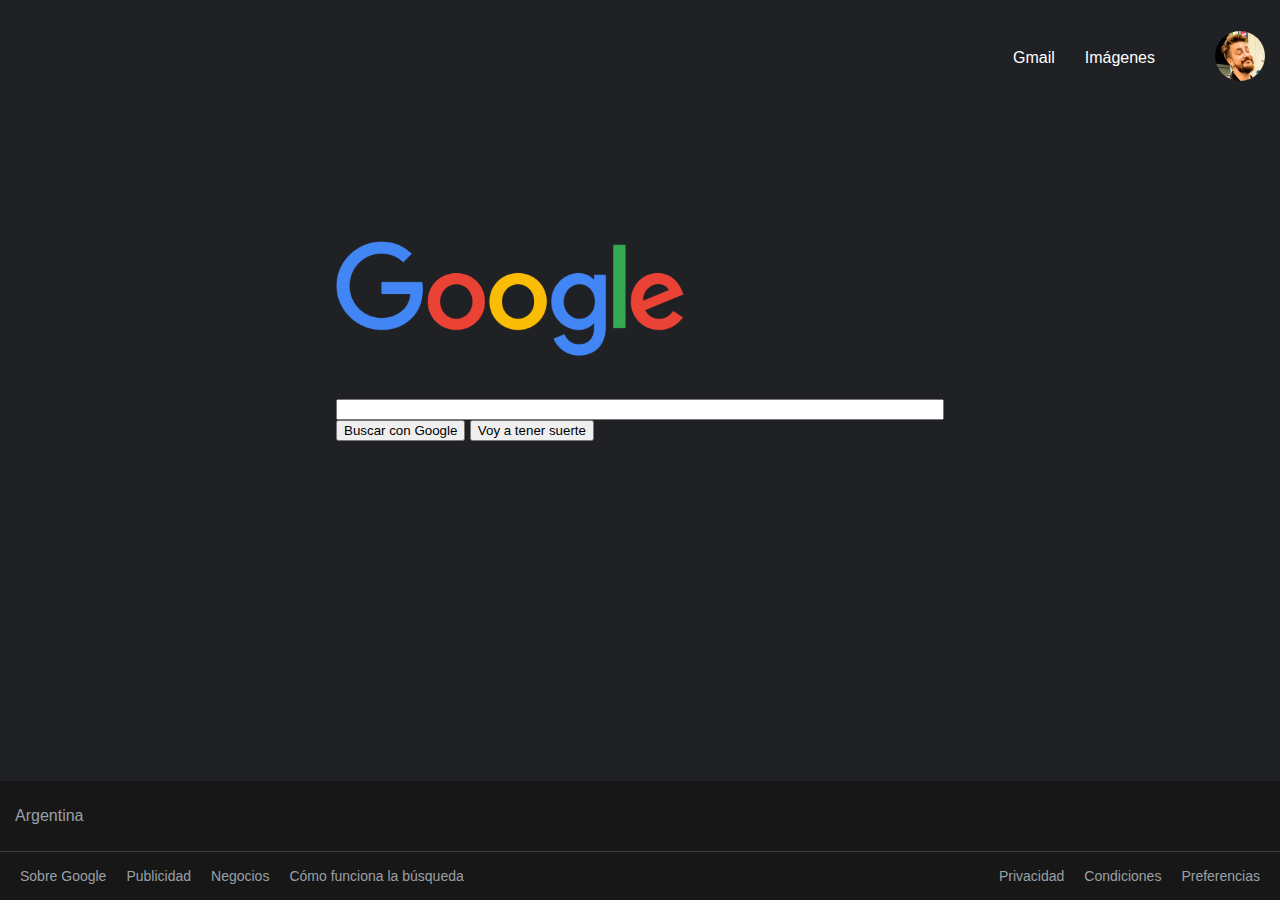
==== retogoogle/index.html @ 99f9bcf2 "Reto Google v0.3" ====
<!DOCTYPE html>
<html lang="es">
<head>
    <meta charset="UTF-8">
    <meta http-equiv="X-UA-Compatible" content="IE=edge">
    <meta name="viewport" content="width=device-width, initial-scale=1.0">
    
    <title>Google</title>

    <!-- Cargo fuentes y hojas de estilos -->
    <link rel="preconnect" href="https://fonts.googleapis.com">
    <link rel="preconnect" href="https://fonts.gstatic.com" crossorigin>
    <link href="https://fonts.googleapis.com/css2?family=Montserrat&display=swap" rel="stylesheet">
    <link rel="stylesheet" type="text/css" href="css/style.css">
    <!-- FontAwesome -->
    <link rel="stylesheet" href="https://cdnjs.cloudflare.com/ajax/libs/font-awesome/6.2.1/css/all.min.css" integrity="sha512-MV7K8+y+gLIBoVD59lQIYicR65iaqukzvf/nwasF0nqhPay5w/9lJmVM2hMDcnK1OnMGCdVK+iQrJ7lzPJQd1w==" crossorigin="anonymous" referrerpolicy="no-referrer" />
</head>
<header>
    <ul>
        <li><a href="#">Gmail</li></a>
        <li><a href="#">Imágenes</li></a>
        <li><a href="#"><i class="fa-solid fa-bars"></i></a></li>
        <li><img src="images/coco200x200.png"></li>
    </ul>
</header>
<body>
    <section>
        <div class="principal">
            <img id="logo-principal" src="images/logo.png">
            <div class="formulario">
                <input type="busqueda" class="form-control" id="exampleFormControlInput1">
                <div class="botones-formulario">
                    <button type="submit" class="btn"><i class="fa-solid fa-paper-plane"></i>Buscar con Google</button>
                    <button type="submit" class="btn"><i class="fa-solid fa-paper-plane"></i>Voy a tener suerte</button>
                </div>
            </div>
        </div>
    </section>
    <footer>
        <div class="arriba">
            <p>Argentina</p>
        </div>
        <div class="abajo">
            <ul class="izquierda">
                <li><a href="#">Sobre Google</li></a>
                <li><a href="#">Publicidad</li></a>
                <li><a href="#">Negocios</li></a>
                <li><a href="#">Cómo funciona la búsqueda</li></a>
            </ul>
            <ul class="derecha">
                <li><a href="#">Privacidad</li></a>
                <li><a href="#">Condiciones</li></a>
                <li><a href="#">Preferencias</li></a>
            </ul>
        </div>

    </footer>
</body>
</html>
---- retogoogle/css/style.css ----
/** GENERALES **/
body {
    font-family: Arial, Helvetica, sans-serif;
    background: #202124;
    margin: 0;
}
section {
    display: flex;
    justify-content: space-around;
    align-items: center;
    height: 50vh;
}
a {
    text-decoration: none;
}
ul {
    list-style: none;
}
footer {
    display:block;
    background: #171717;
    margin: 0;
    bottom: 0;
    position: absolute;
    width: 100%;
}
/** ANIDADOS **/
header a {
    color:white;
}
header li:nth-child(3):hover {
    background-color: #333;
}
header ul  {
    display: flex;
    justify-content: end;
    align-items: center;
}
header li {
    padding:15px;
    border-radius: 100%;
}
header li:hover {
    text-decoration: underline;
}
header img {
    max-width: 50px;
    border-radius: 100%;
}
footer ul {
    display: flex;
    align-items: center;
}
footer ul.izquierda {
    width:48%;
    justify-content: start;
}
footer ul.derecha {
    width:48%;
    justify-content: end;
}
/** PERSONALIZADOS **/
.principal {
    display: flex;
    flex-flow: column;
}
.formulario {

}
#logo-principal {
    max-width: 350px;
    margin-bottom:40px;
    text-align: center;
}
img#logo-principal {
    text-align: center;
}
footer .arriba {
    padding: 10px 15px;
    border-bottom: 1px solid #3c4043;
}
footer .arriba,footer .abajo {
    display: flex;
    width:100%;
}
.arriba p {
    color:#9aa0a6;
}
ul.izquierda {
    padding-left: 20px;
}
footer ul li {
    font-size: 14px;
    padding-right: 20px;
}
footer ul li a {
    color: #9aa0a6 !important;
}
footer ul li a:hover {
    text-decoration: underline;
}
input {
    width: 600px;

}
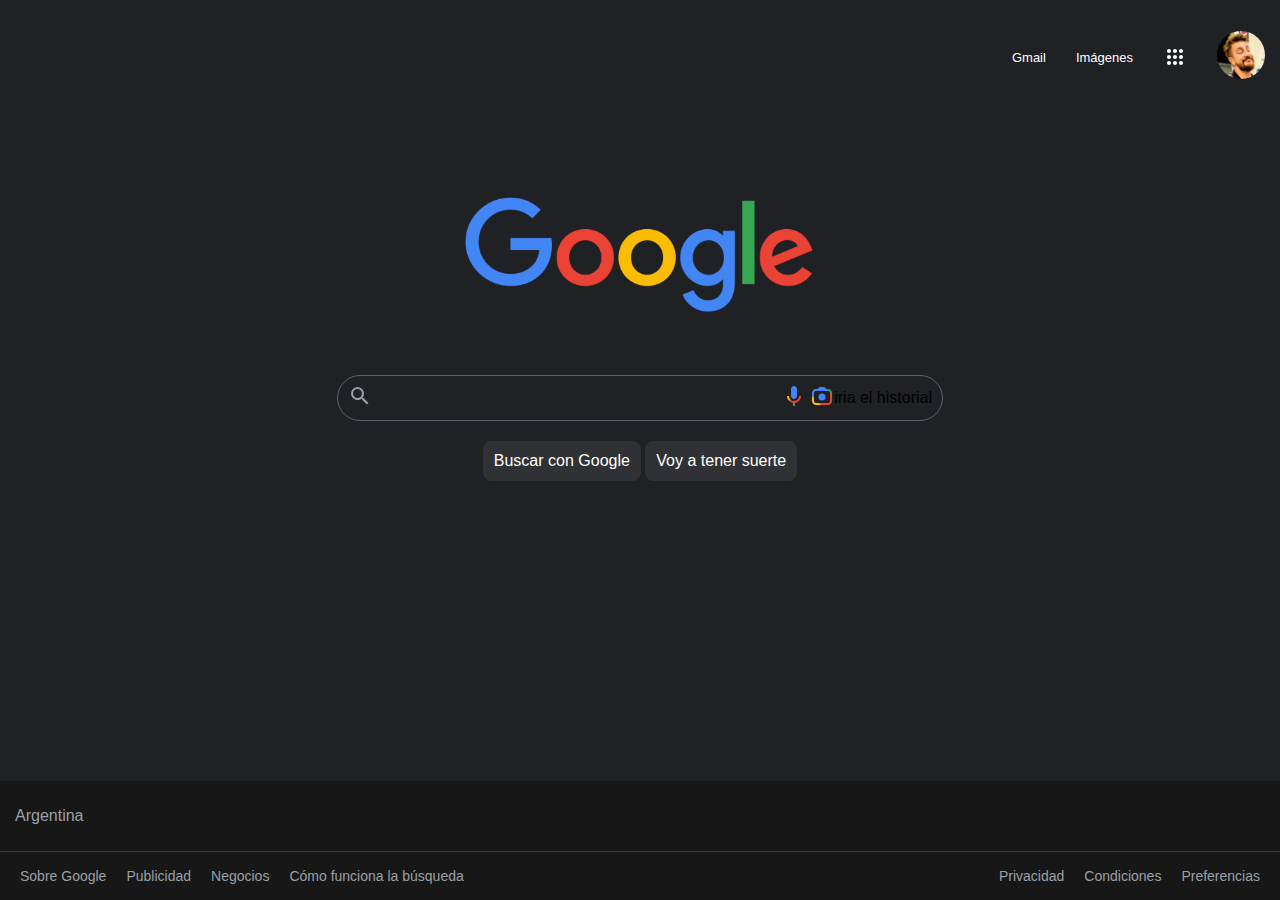
==== commit 5b026b1b: "Reto Google v0.4" ====
--- a/retogoogle/index.html
+++ b/retogoogle/index.html
@@ -19,7 +19,12 @@
     <ul>
         <li><a href="#">Gmail</li></a>
         <li><a href="#">Imágenes</li></a>
-        <li><a href="#"><i class="fa-solid fa-bars"></i></a></li>
+        <li><a href="#">            
+                <svg class="choco" focusable="false" viewBox="0 0 24 24">
+                    <path d="M6,8c1.1,0 2,-0.9 2,-2s-0.9,-2 -2,-2 -2,0.9 -2,2 0.9,2 2,2zM12,20c1.1,0 2,-0.9 2,-2s-0.9,-2 -2,-2 -2,0.9 -2,2 0.9,2 2,2zM6,20c1.1,0 2,-0.9 2,-2s-0.9,-2 -2,-2 -2,0.9 -2,2 0.9,2 2,2zM6,14c1.1,0 2,-0.9 2,-2s-0.9,-2 -2,-2 -2,0.9 -2,2 0.9,2 2,2zM12,14c1.1,0 2,-0.9 2,-2s-0.9,-2 -2,-2 -2,0.9 -2,2 0.9,2 2,2zM16,6c0,1.1 0.9,2 2,2s2,-0.9 2,-2 -0.9,-2 -2,-2 -2,0.9 -2,2zM12,8c1.1,0 2,-0.9 2,-2s-0.9,-2 -2,-2 -2,0.9 -2,2 0.9,2 2,2zM18,14c1.1,0 2,-0.9 2,-2s-0.9,-2 -2,-2 -2,0.9 -2,2 0.9,2 2,2zM18,20c1.1,0 2,-0.9 2,-2s-0.9,-2 -2,-2 -2,0.9 -2,2 0.9,2 2,2z" ></path>
+                </svg>
+            </a>
+        </li>
         <li><img src="images/coco200x200.png"></li>
     </ul>
 </header>
@@ -27,13 +32,58 @@
     <section>
         <div class="principal">
             <img id="logo-principal" src="images/logo.png">
-            <div class="formulario">
-                <input type="busqueda" class="form-control" id="exampleFormControlInput1">
-                <div class="botones-formulario">
-                    <button type="submit" class="btn"><i class="fa-solid fa-paper-plane"></i>Buscar con Google</button>
-                    <button type="submit" class="btn"><i class="fa-solid fa-paper-plane"></i>Voy a tener suerte</button>
+            <form action="#">
+                <div class="form-input">
+                    <div class="lupa">
+                        <svg focusable="false" xmlns="http://www.w3.org/2000/svg" viewBox="0 0 24 24">
+                        <path
+                        d="M15.5 14h-.79l-.28-.27A6.471 6.471 0 0 0 16 9.5 6.5 6.5 0 1 0 9.5 16c1.61 0 3.09-.59 4.23-1.57l.27.28v.79l5 4.99L20.49 19l-4.99-5zm-6 0C7.01 14 5 11.99 5 9.5S7.01 5 9.5 5 14 7.01 14 9.5 11.99 14 9.5 14z"
+                        ></path>
+                        </svg>
+                    </div>
+                    <div class="input">
+                        <input type="text" name="q" value="" />
+                    </div>
+                    <div class="botones">
+                        <a href="#"
+                        ><svg class="goxjub" focusable="false" viewBox="0 0 24 24" xmlns="http://www.w3.org/2000/svg">
+                            <path fill="#4285f4" d="m12 15c1.66 0 3-1.31 3-2.97v-7.02c0-1.66-1.34-3.01-3-3.01s-3 1.34-3 3.01v7.02c0 1.66 1.34 2.97 3 2.97z"></path>
+                            <path fill="#34a853" d="m11 18.08h2v3.92h-2z"></path>
+                            <path fill="#fbbc04" d="m7.05 16.87c-1.27-1.33-2.05-2.83-2.05-4.87h2c0 1.45 0.56 2.42 1.47 3.38v0.32l-1.15 1.18z"></path>
+                            <path
+                            fill="#ea4335"
+                            d="m12 16.93a4.97 5.25 0 0 1 -3.54 -1.55l-1.41 1.49c1.26 1.34 3.02 2.13 4.95 2.13 3.87 0 6.99-2.92 6.99-7h-1.99c0 2.92-2.24 4.93-5 4.93z"
+                            ></path></svg
+                        ></a>
+                        <a href="#"
+                        ><img
+                            class="Gdd5U"
+                            src="[data-uri]"
+                            alt="Búsqueda con cámara"
+                            data-iml="1676422631387"
+                            data-atf="1"
+                            data-frt="0"
+                        /></a>
+                    </div>
+                    <div class="historial" id="historial">iria el historial</div>
+                    </div>
+                    <div class="btns-holder">
+                    <a href="#">Buscar con Google</a>
+                    <a href="#">Voy a tener suerte</a>
+                    </div>
+                </form>
+<!--             <div class="formulario">
+                <div class="lupa">
+                    <svg focusable="false" xmlns="http://www.w3.org/2000/svg" viewBox="0 0 24 24"><path d="M15.5 14h-.79l-.28-.27A6.471 6.471 0 0 0 16 9.5 6.5 6.5 0 1 0 9.5 16c1.61 0 3.09-.59 4.23-1.57l.27.28v.79l5 4.99L20.49 19l-4.99-5zm-6 0C7.01 14 5 11.99 5 9.5S7.01 5 9.5 5 14 7.01 14 9.5 11.99 14 9.5 14z"></path></svg>
+                </div>
+                <div class="input">
+                    <input type="busqueda" class="form-control" id="exampleFormControlInput1">
                 </div>
             </div>
+            <div class="botones-formulario">
+                <button type="submit" class="btn">Buscar con Google</button>
+                <button type="submit" class="btn">Voy a tener suerte</button>
+            </div> -->
         </div>
     </section>
     <footer>
--- a/retogoogle/css/style.css
+++ b/retogoogle/css/style.css
@@ -24,9 +24,16 @@
     position: absolute;
     width: 100%;
 }
+svg {
+    display: block;
+    height: 100%;
+    width: 100%;
+    fill: currentColor;
+}
 /** ANIDADOS **/
 header a {
     color:white;
+    font-size: 13px;
 }
 header li:nth-child(3):hover {
     background-color: #333;
@@ -44,7 +51,7 @@
     text-decoration: underline;
 }
 header img {
-    max-width: 50px;
+    max-width: 48px;
     border-radius: 100%;
 }
 footer ul {
@@ -60,12 +67,91 @@
     justify-content: end;
 }
 /** PERSONALIZADOS **/
+.choco {
+    width: 24px;
+}
 .principal {
     display: flex;
     flex-flow: column;
+    flex-direction: column;
+    align-items: center;
 }
 .formulario {
+    display: flex;
+    flex-direction: column;
+    align-items: center;
+    position: relative;
+}
+.lupa {
+    color:#9aa0a6;
+    display: flex;
+    align-items: center;
+    padding-right: 13px;
+    margin-top: -5px;
+    display: inline-block;
+    fill: currentColor;
+    height: 24px;
+    line-height: 24px;
+    position: relative;
+}
+form {
+    text-align: center;
+}
+.form-input {
+    display: flex;
+    z-index: 3;
+    height: 24px;
+    background: #202124;
+    border: 1px solid #5f6368;
+    box-shadow: none;
+    border-radius: 24px;
+    margin: 0 auto;
+    width: 638px;
+    max-width: 584px;
+    align-items: center;
+    margin: 20px 0;
+    padding: 10px;
+    transition: all 0.3s ease-in;
+    position: relative;
+}
 
+
+.input-holder:hover {
+    background: #2f3135;
+    border: 1px solid #5f6368;
+}
+.lupita {
+    width: 20px;
+    color: #9aa0a6;
+}
+.botones a:link, .botones a:visited {
+    display: inline-block;
+    width: 24px;
+    height: 24px;
+}
+.botones img {
+    width: 24px;
+    height: 24px;
+}
+.input {
+    flex: 1;
+}
+.input input {
+    background-color: transparent;
+    border: none;
+    outline: none;
+    color: #9aa0a6;
+    font-size: 16px;
+    width: 100%;
+}
+.btns-holder a:link, .btns-holder a:visited {
+    background-color: #303134;
+    border: 1px solid #303134;
+    display: inline-block;
+    padding: 10px;
+    color: #fff;
+    text-decoration: none;
+    border-radius: 8px;
 }
 #logo-principal {
     max-width: 350px;
@@ -79,7 +165,10 @@
     padding: 10px 15px;
     border-bottom: 1px solid #3c4043;
 }
-footer .arriba,footer .abajo {
+footer .arriba{
+    display: flex;
+}
+footer .abajo {
     display: flex;
     width:100%;
 }
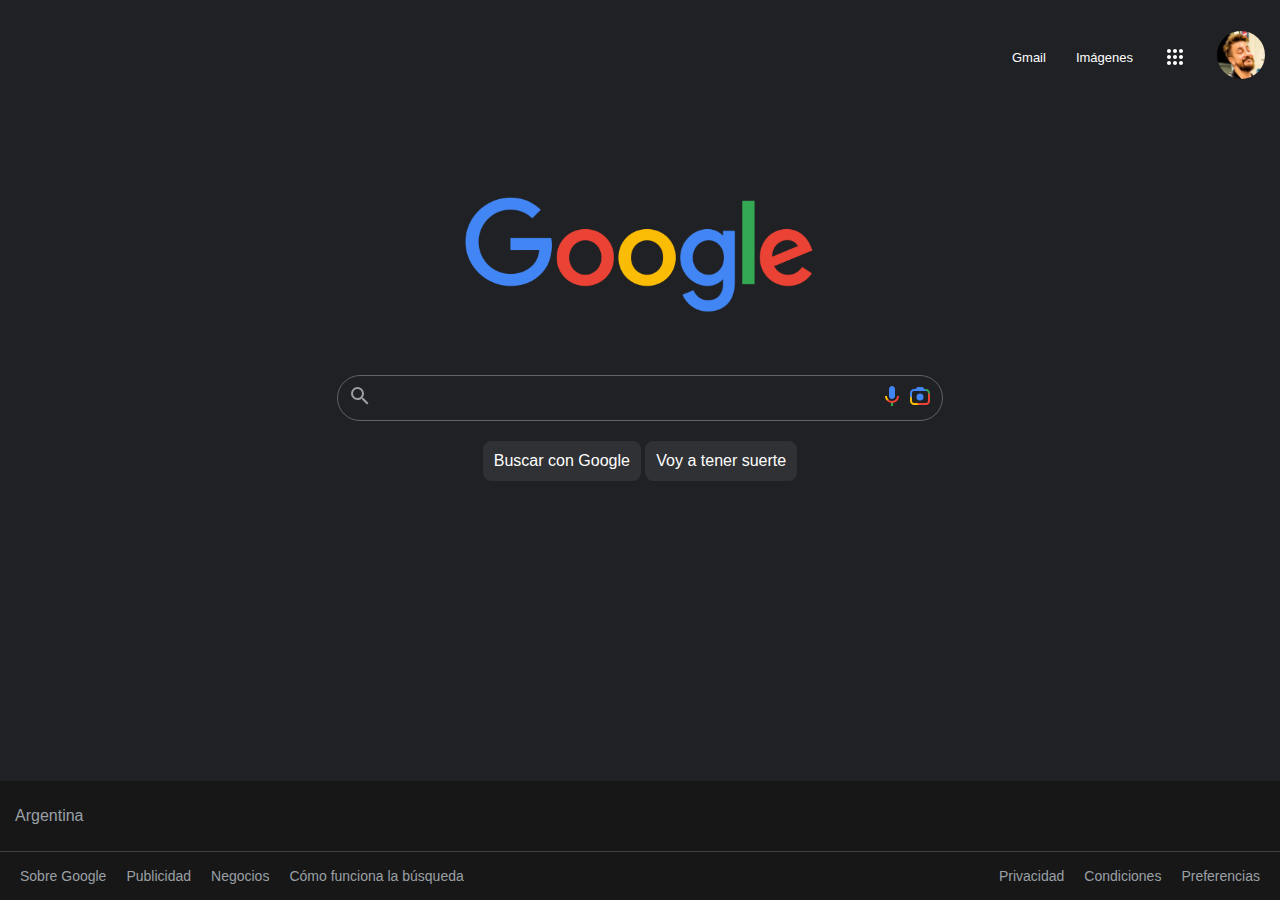
==== commit 574ccc12: "Update index.html" ====
--- a/retogoogle/index.html
+++ b/retogoogle/index.html
@@ -65,7 +65,7 @@
                             data-frt="0"
                         /></a>
                     </div>
-                    <div class="historial" id="historial">iria el historial</div>
+                    <!-- <div class="historial" id="historial">iria el historial</div> -->
                     </div>
                     <div class="btns-holder">
                     <a href="#">Buscar con Google</a>
@@ -106,4 +106,4 @@
 
     </footer>
 </body>
-</html>+</html>
